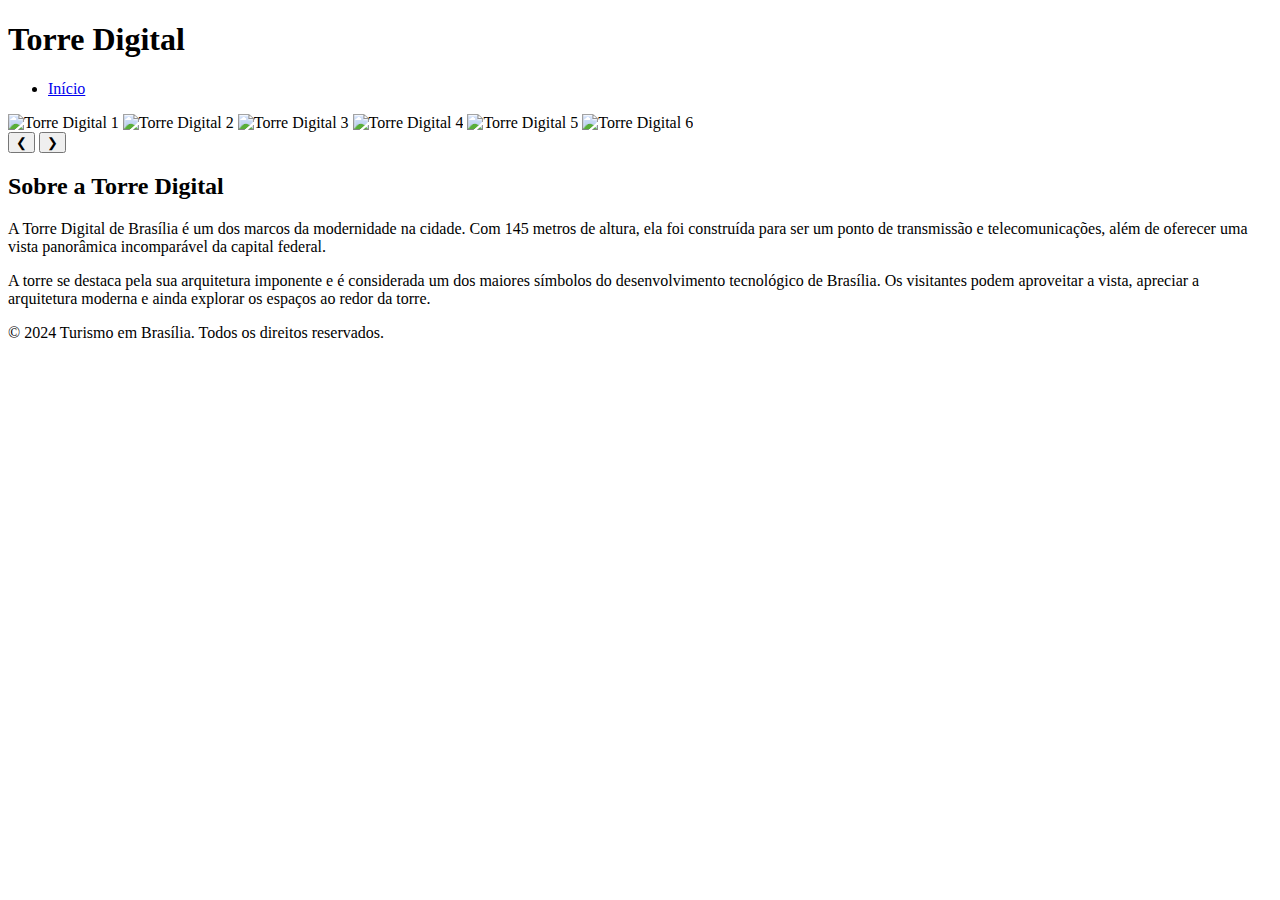
==== index.html @ b07184ad "atualizaei" ====
<!DOCTYPE html>
<html lang="pt-br">

<head>
    <meta charset="UTF-8">
    <meta name="viewport" content="width=device-width, initial-scale=1.0">
    <title>Torre Digital - Detalhes</title>
    <link rel="stylesheet" href="carrosel.css">
</head>

<body>

    <!-- Cabeçalho -->
    <header>
        <div class="logo">
            <h1>Torre Digital</h1>
        </div>
        <nav>
            <ul>
                <li><a href="index.html">Início</a></li>
            </ul>
        </nav>
    </header>

    <!-- Carrossel de Imagens -->
    <section id="carrossel" class="carousel">
        <div class="carousel-container">
            <div class="carousel-images">
                <img src="images/torredigital.jpg" alt="Torre Digital 1">
                <img src="images/torredigital1.jpg" alt="Torre Digital 2">
                <img src="images/torredigital2.jpg" alt="Torre Digital 3">
                <img src="images/torredigital4.jpg" alt="Torre Digital 4">
                <img src="images/torredigital5.jpg" alt="Torre Digital 5">
                <img src="images/torredigital6.jpg" alt="Torre Digital 6">
            </div>
            <!-- Controles de Navegação -->
            <button class="prev" onclick="moveSlide(-1)">&#10094;</button>
            <button class="next" onclick="moveSlide(1)">&#10095;</button>
        </div>
    </section>

    <!-- Resumo Detalhado -->
    <section id="detalhes">
        <h2>Sobre a Torre Digital</h2>
        <p>A Torre Digital de Brasília é um dos marcos da modernidade na cidade. Com 145 metros de altura, ela foi construída para ser um ponto de transmissão e telecomunicações, além de oferecer uma vista panorâmica incomparável da capital federal.</p>
        <p>A torre se destaca pela sua arquitetura imponente e é considerada um dos maiores símbolos do desenvolvimento tecnológico de Brasília. Os visitantes podem aproveitar a vista, apreciar a arquitetura moderna e ainda explorar os espaços ao redor da torre.</p>
    </section>

    <footer>
        <p>&copy; 2024 Turismo em Brasília. Todos os direitos reservados.</p>
    </footer>

    <script src="script.js"></script>
</body>

</html>
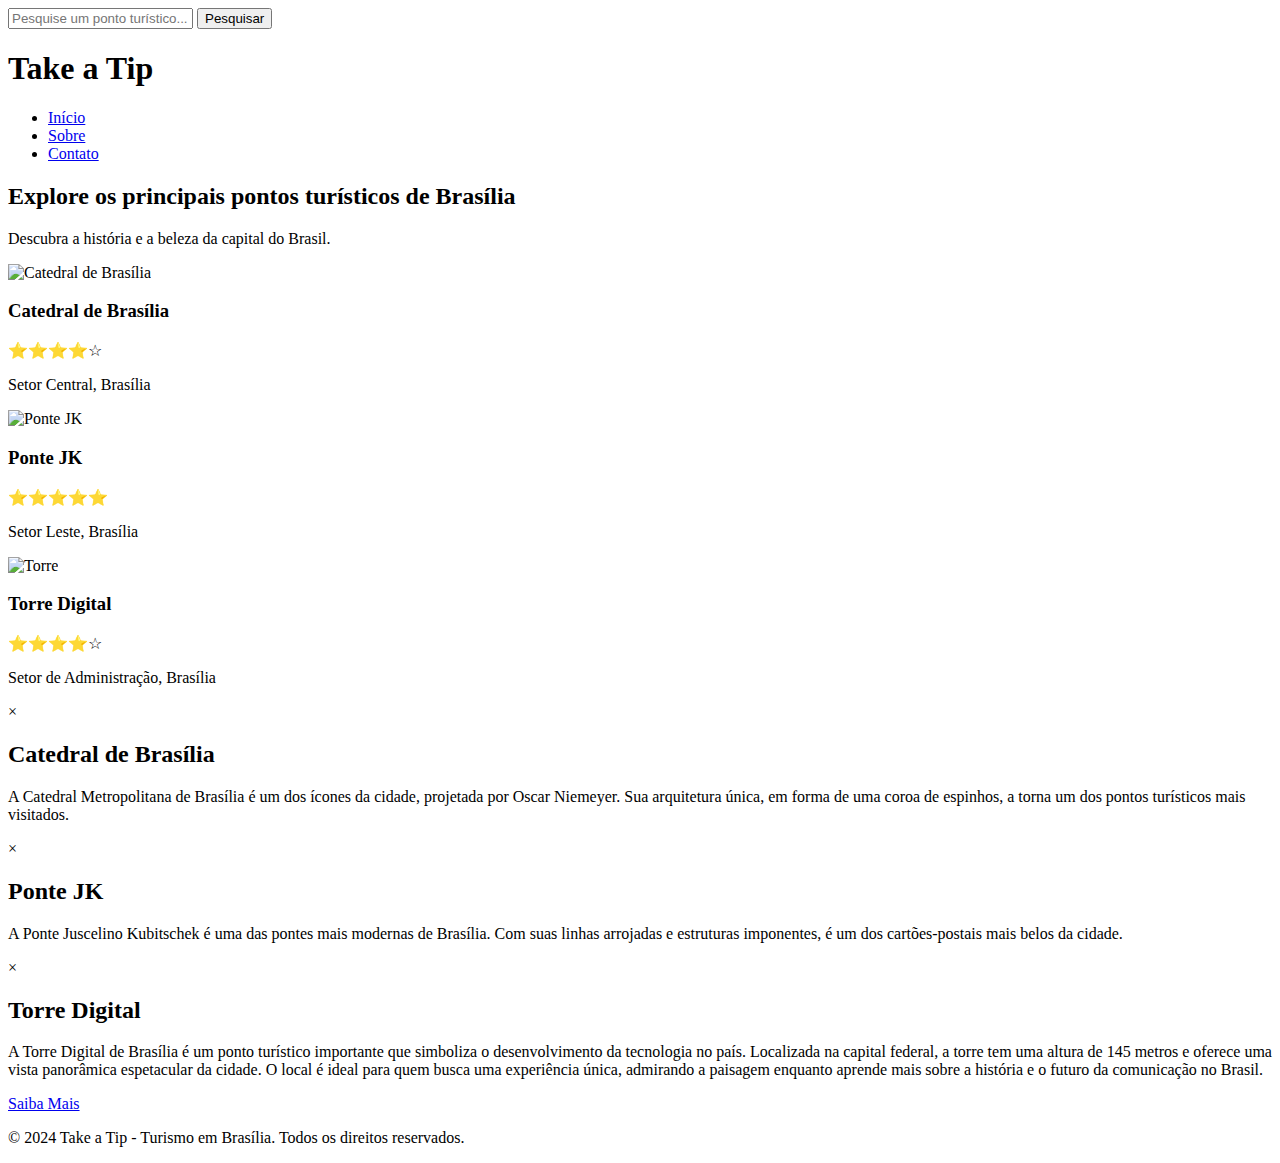
==== commit 882d8ced: "atualizadooo" ====
--- a/index.html
+++ b/index.html
@@ -4,50 +4,103 @@
 <head>
     <meta charset="UTF-8">
     <meta name="viewport" content="width=device-width, initial-scale=1.0">
-    <title>Torre Digital - Detalhes</title>
-    <link rel="stylesheet" href="carrosel.css">
+    <title>Take a Tip - Turismo em Brasília</title>
+    <link rel="stylesheet" href="estilo.css">
 </head>
 
 <body>
-
-    <!-- Cabeçalho -->
+    <!-- Barra de Pesquisa -->
     <header>
+        <div class="search-bar">
+            <input type="text" placeholder="Pesquise um ponto turístico..." id="search" />
+            <button type="button">Pesquisar</button>
+        </div>
         <div class="logo">
-            <h1>Torre Digital</h1>
+            <h1>Take a Tip</h1>
         </div>
         <nav>
             <ul>
-                <li><a href="index.html">Início</a></li>
+                <li><a href="#home">Início</a></li>
+                <li><a href="#about">Sobre</a></li>
+                <li><a href="#contact">Contato</a></li>
             </ul>
         </nav>
     </header>
 
-    <!-- Carrossel de Imagens -->
-    <section id="carrossel" class="carousel">
-        <div class="carousel-container">
-            <div class="carousel-images">
-                <img src="images/torredigital.jpg" alt="Torre Digital 1">
-                <img src="images/torredigital1.jpg" alt="Torre Digital 2">
-                <img src="images/torredigital2.jpg" alt="Torre Digital 3">
-                <img src="images/torredigital4.jpg" alt="Torre Digital 4">
-                <img src="images/torredigital5.jpg" alt="Torre Digital 5">
-                <img src="images/torredigital6.jpg" alt="Torre Digital 6">
+    <!-- Seção principal -->
+    <main id="home">
+        <section class="intro">
+            <h2>Explore os principais pontos turísticos de Brasília</h2>
+            <p>Descubra a história e a beleza da capital do Brasil.</p>
+        </section>
+
+        <!-- Cards de pontos turísticos -->
+        <section class="cards">
+            <div class="card" id="card-catedral" onclick="openModal('modal-catedral')">
+                <img src="images/catedral.jpg" alt="Catedral de Brasília" class="card-image">
+                <h3>Catedral de Brasília</h3>
+                <div class="rating">
+                    <span>⭐⭐⭐⭐☆</span>
+                </div>
+                <div class="location">
+                    <p>Setor Central, Brasília</p>
+                </div>
             </div>
-            <!-- Controles de Navegação -->
-            <button class="prev" onclick="moveSlide(-1)">&#10094;</button>
-            <button class="next" onclick="moveSlide(1)">&#10095;</button>
+
+            <div class="card" id="card-pontes" onclick="openModal('modal-ponte')">
+                <img src="images/ponte-jk.jpg" alt="Ponte JK" class="card-image">
+                <h3>Ponte JK</h3>
+                <div class="rating">
+                    <span>⭐⭐⭐⭐⭐</span>
+                </div>
+                <div class="location">
+                    <p>Setor Leste, Brasília</p>
+                </div>
+            </div>
+
+            <div class="card" id="card-panteao" onclick="openModal('modal-panteao')">
+                <img src="images/torre-digital.jpg" alt="Torre" class="card-image">
+                <h3>Torre Digital</h3>
+                <div class="rating">
+                    <span>⭐⭐⭐⭐☆</span>
+                </div>
+                <div class="location">
+                    <p>Setor de Administração, Brasília</p>
+                </div>
+            </div>
+        </section>
+    </main>
+
+    <!-- Modais com mais informações -->
+    <div class="modal" id="modal-catedral">
+        <div class="modal-content">
+            <span class="close-btn" onclick="closeModal('modal-catedral')">&times;</span>
+            <h2>Catedral de Brasília</h2>
+            <p>A Catedral Metropolitana de Brasília é um dos ícones da cidade, projetada por Oscar Niemeyer. Sua arquitetura única, em forma de uma coroa de espinhos, a torna um dos pontos turísticos mais visitados.</p>
         </div>
-    </section>
+    </div>
 
-    <!-- Resumo Detalhado -->
-    <section id="detalhes">
-        <h2>Sobre a Torre Digital</h2>
-        <p>A Torre Digital de Brasília é um dos marcos da modernidade na cidade. Com 145 metros de altura, ela foi construída para ser um ponto de transmissão e telecomunicações, além de oferecer uma vista panorâmica incomparável da capital federal.</p>
-        <p>A torre se destaca pela sua arquitetura imponente e é considerada um dos maiores símbolos do desenvolvimento tecnológico de Brasília. Os visitantes podem aproveitar a vista, apreciar a arquitetura moderna e ainda explorar os espaços ao redor da torre.</p>
-    </section>
+    <div class="modal" id="modal-ponte">
+        <div class="modal-content">
+            <span class="close-btn" onclick="closeModal('modal-ponte')">&times;</span>
+            <h2>Ponte JK</h2>
+            <p>A Ponte Juscelino Kubitschek é uma das pontes mais modernas de Brasília. Com suas linhas arrojadas e estruturas imponentes, é um dos cartões-postais mais belos da cidade.</p>
+        </div>
+    </div>
 
+    <div class="modal" id="modal-panteao">
+        <div class="modal-content">
+            <span class="close-btn" onclick="closeModal('modal-panteao')">&times;</span>
+            <h2>Torre Digital</h2>
+        <p>A Torre Digital de Brasília é um ponto turístico importante que simboliza o desenvolvimento da tecnologia no país. Localizada na capital federal, a torre tem uma altura de 145 metros e oferece uma vista panorâmica espetacular da cidade. O local é ideal para quem busca uma experiência única, admirando a paisagem enquanto aprende mais sobre a história e o futuro da comunicação no Brasil.</p>
+        <!-- Botão Saiba Mais -->
+        <a href="carrossel.html" class="saiba-mais-btn">Saiba Mais</a>
+        </div>
+    </div>
+
+    <!-- Rodapé -->
     <footer>
-        <p>&copy; 2024 Turismo em Brasília. Todos os direitos reservados.</p>
+        <p>&copy; 2024 Take a Tip - Turismo em Brasília. Todos os direitos reservados.</p>
     </footer>
 
     <script src="script.js"></script>
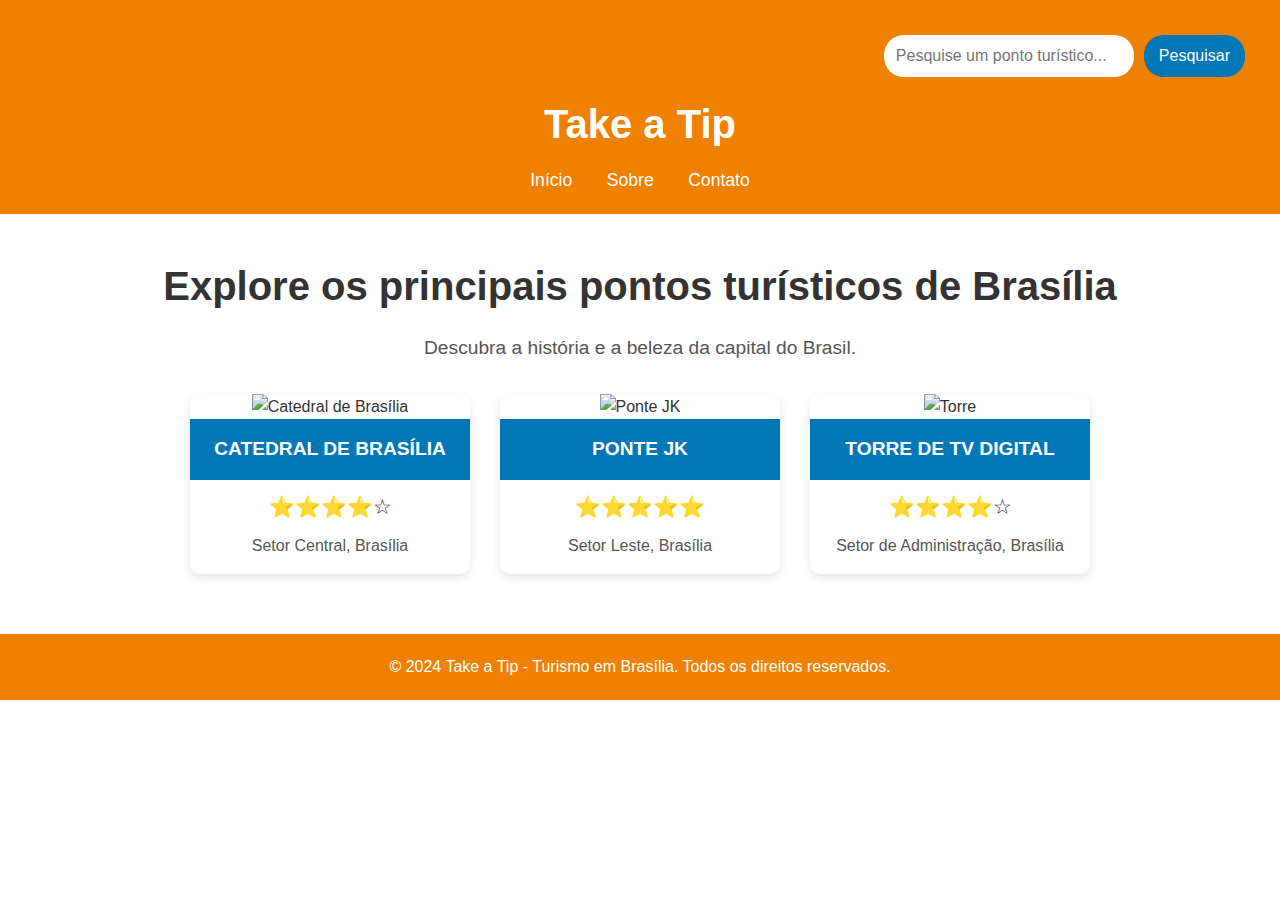
==== commit e9a2d14c: "Update" ====
--- a/index.html
+++ b/index.html
@@ -5,7 +5,7 @@
     <meta charset="UTF-8">
     <meta name="viewport" content="width=device-width, initial-scale=1.0">
     <title>Take a Tip - Turismo em Brasília</title>
-    <link rel="stylesheet" href="estilo.css">
+    <link rel="stylesheet" href="css/estilo.css">
 </head>
 
 <body>
@@ -59,8 +59,8 @@
             </div>
 
             <div class="card" id="card-panteao" onclick="openModal('modal-panteao')">
-                <img src="images/torre-digital.jpg" alt="Torre" class="card-image">
-                <h3>Torre Digital</h3>
+                <img src="images/torredigital1.jpg" alt="Torre" class="card-image">
+                <h3>Torre de TV Digital</h3>
                 <div class="rating">
                     <span>⭐⭐⭐⭐☆</span>
                 </div>
@@ -103,7 +103,7 @@
         <p>&copy; 2024 Take a Tip - Turismo em Brasília. Todos os direitos reservados.</p>
     </footer>
 
-    <script src="script.js"></script>
+    <script src="js/script.js"></script>
 </body>
 
 </html>
--- a/css/estilo.css
+++ b/css/estilo.css
@@ -0,0 +1,220 @@
+/* Reset básico */
+* {
+    margin: 0;
+    padding: 0;
+    box-sizing: border-box;
+}
+
+body {
+    font-family: 'Arial', sans-serif;
+    background-color: #fff;
+    color: #333;
+    line-height: 1.6;
+}
+
+/* Barra de pesquisa */
+.search-bar {
+    display: flex;
+    justify-content: flex-end;
+    padding: 15px;
+    background-color: #f08000;
+}
+
+.search-bar input {
+    padding: 12px;
+    width: 250px;
+    border-radius: 20px;
+    border: none;
+    font-size: 1rem;
+    margin-right: 10px;
+}
+
+.search-bar button {
+    padding: 10px 15px;
+    border: none;
+    background-color: #0077b6;
+    color: white;
+    font-size: 1rem;
+    border-radius: 20px;
+    cursor: pointer;
+}
+
+/* Cabeçalho */
+header {
+    text-align: center;
+    padding: 20px;
+    background-color: #f08000;
+}
+
+header .logo h1 {
+    font-size: 2.5rem;
+    font-weight: bold;
+    color: white;
+}
+
+header nav ul {
+    list-style: none;
+    padding: 0;
+    margin-top: 10px;
+}
+
+header nav ul li {
+    display: inline;
+    margin: 0 15px;
+}
+
+header nav ul li a {
+    color: white;
+    text-decoration: none;
+    font-size: 1.1rem;
+    transition: color 0.3s ease;
+}
+
+header nav ul li a:hover {
+    color: #ffeb3b; /* Amarelo suave */
+}
+
+/* Seção principal */
+main {
+    padding: 40px 20px;
+    text-align: center;
+}
+
+.intro h2 {
+    font-size: 2.5rem;
+    margin-bottom: 15px;
+}
+
+.intro p {
+    font-size: 1.2rem;
+    color: #555;
+}
+
+/* Cards de pontos turísticos */
+.cards {
+    display: flex;
+    justify-content: center;
+    gap: 30px;
+    flex-wrap: wrap;
+    margin-top: 30px;
+}
+
+.card {
+    background-color: #fff;
+    border-radius: 10px;
+    overflow: hidden;
+    width: 280px;
+    box-shadow: 0 4px 10px rgba(0, 0, 0, 0.1);
+    cursor: pointer;
+    transition: transform 0.3s ease;
+}
+
+.card:hover {
+    transform: scale(1.05);
+}
+
+.card img {
+    width: 100%;
+    height: 180px;
+    object-fit: cover;
+}
+
+.card h3 {
+    padding: 15px;
+    background-color: #0077b6;
+    color: white;
+    font-size: 1.2rem;
+    text-transform: uppercase;
+    text-align: center;
+}
+
+.rating {
+    text-align: center;
+    font-size: 1.3rem;
+    padding: 10px 0;
+}
+
+.location {
+    text-align: center;
+    font-size: 1rem;
+    color: #555;
+    padding-bottom: 15px;
+}
+
+/* Modais */
+.modal {
+    display: none;
+    position: fixed;
+    top: 0;
+    left: 0;
+    width: 100%;
+    height: 100%;
+    background-color: rgba(0, 0, 0, 0.7);
+    justify-content: center;
+    align-items: center;
+    z-index: 1000;
+}
+
+.modal-content {
+    background-color: #fff;
+    padding: 20px;
+    border-radius: 10px;
+    width: 80%;
+    max-width: 600px;
+    text-align: center;
+    position: relative;  /* Permitindo que o botão "X" fique acima */
+}
+
+.close-btn {
+    position: absolute;
+    top: 10px;
+    right: 10px;
+    font-size: 30px;
+    cursor: pointer;
+    color: #0077b6;
+}
+
+.close-btn:hover {
+    color: #f08000;  /* Cor laranja ao passar o mouse */
+}
+
+.modal-content h2 {
+    font-size: 1.8rem;
+    color: #0077b6;
+    margin-top: 40px; /* Deixando espaço para o botão X */
+}
+
+.modal-content p {
+    font-size: 1.2rem;
+    color: #555;
+    margin-top: 20px;
+}
+/* Estilo do botão "Saiba Mais" */
+.saiba-mais-btn {
+    display: inline-block;
+    margin-top: 20px;
+    padding: 12px 25px;
+    background-color: #f08000;  /* Cor laranja */
+    color: #fff;
+    text-decoration: none;
+    font-size: 1.1rem;
+    border-radius: 25px;
+    text-align: center;
+    transition: background-color 0.3s ease;
+}
+
+.saiba-mais-btn:hover {
+    background-color: #e07b00;  /* Cor mais escura ao passar o mouse */
+}
+
+
+/* Rodapé */
+footer {
+    background-color: #f08000;
+    color: white;
+    text-align: center;
+    padding: 20px;
+    position: relative;  /* Rodapé não mais fixo */
+    width: 100%;
+    margin-top: 20px; /* Espaço entre o conteúdo e o rodapé */
+}
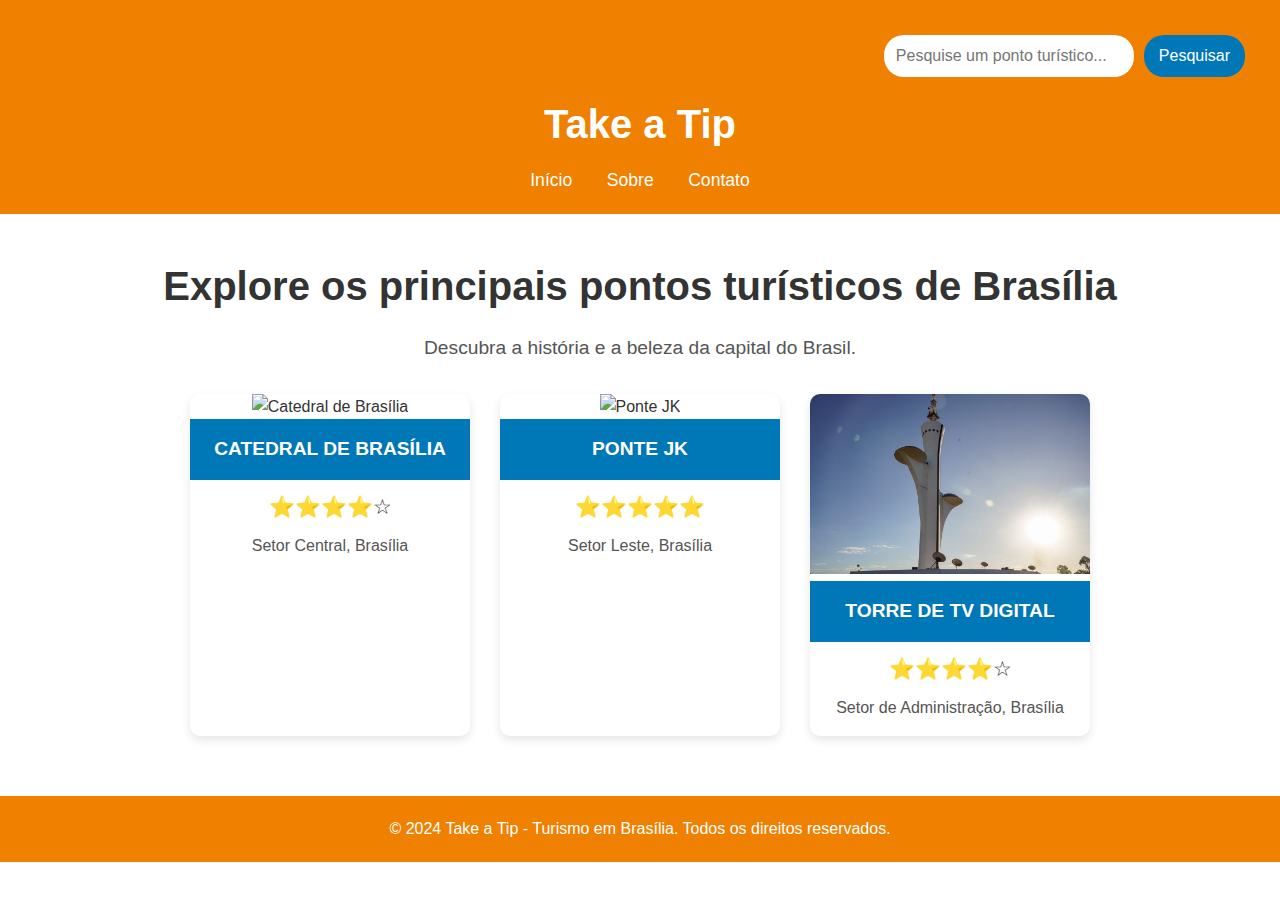
==== commit 6dc7931d: "Update" ====
--- a/index.html
+++ b/index.html
@@ -59,7 +59,7 @@
             </div>
 
             <div class="card" id="card-panteao" onclick="openModal('modal-panteao')">
-                <img src="images/torredigital1.jpg" alt="Torre" class="card-image">
+                <img src="images/torredigital0.jpg" alt="Torre" class="card-image">
                 <h3>Torre de TV Digital</h3>
                 <div class="rating">
                     <span>⭐⭐⭐⭐☆</span>
